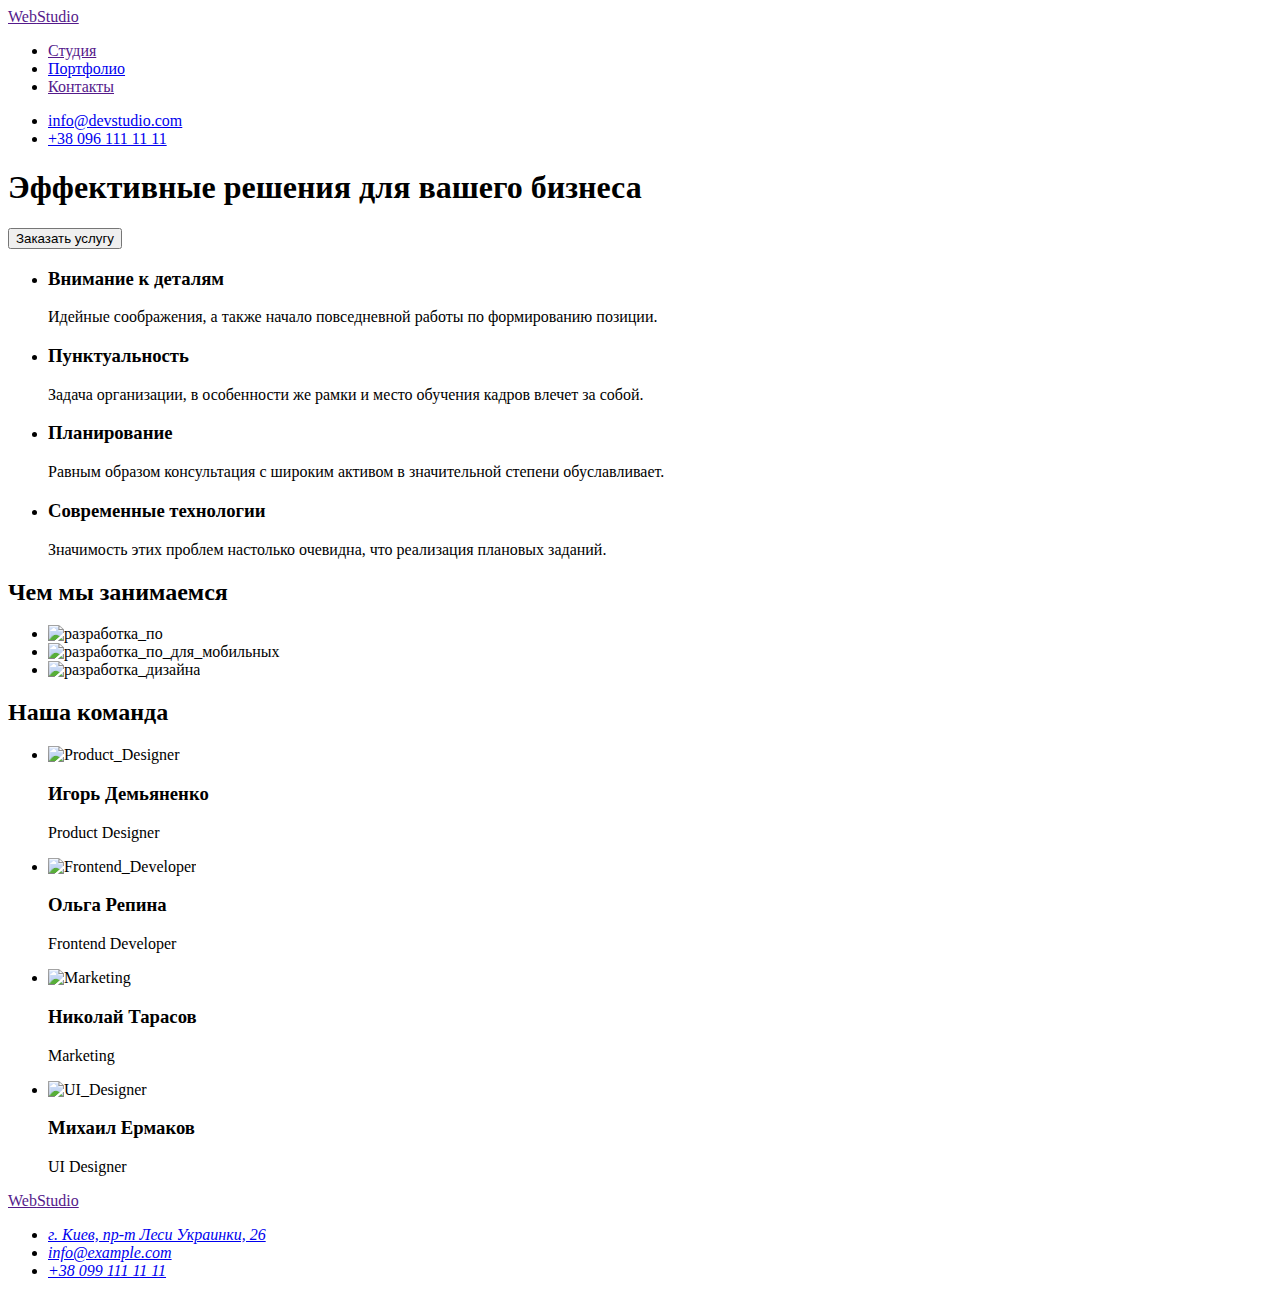
==== index.html @ 72bdb43b "Add files via upload" ====
<!DOCTYPE html>
<html lang="ru">
  <head>
    <meta charset="UTF-8" />
    <meta http-equiv="X-UA-Compatible" content="IE=edge" />
    <meta name="viewport" content="width=device-width, initial-scale=1.0" />
    <title>WebStudio</title>
    <link
      rel="stylesheet"
      href="https://cdnjs.cloudflare.com/ajax/libs/modern-normalize/1.1.0/modern-normalize.min.css"
      integrity="sha512-wpPYUAdjBVSE4KJnH1VR1HeZfpl1ub8YT/NKx4PuQ5NmX2tKuGu6U/JRp5y+Y8XG2tV+wKQpNHVUX03MfMFn9Q=="
      crossorigin="anonymous"
      referrerpolicy="no-referrer"
    />
    <link rel="preconnect" href="https://fonts.googleapis.com" />
    <link rel="preconnect" href="https://fonts.gstatic.com" crossorigin />
    <link
      href="https://fonts.googleapis.com/css2?family=Raleway:wght@700&family=Roboto:wght@400;500;700;900&display=swap"
      rel="stylesheet"
    />
    <link rel="stylesheet" href="./css/style.css" />
  </head>
  <body>
    <header class="start">
      <nav class="navigation">
        <a class="logo" href="">Web<span class="logo-element-one">Studio</span></a>
        <ul class="navigation-list">
          <li class="nav-element"><a href="" class="link-head-one">Студия</a></li>
          <li class="nav-element"><a href="portfolio.html" class="link-head-one">Портфолио</a></li>
          <li class="nav-element"><a href="" class="link-head-one">Контакты</a></li>
        </ul>
      </nav>
      <ul>
        <li class="nav-element"><a class="link-head" href="mailto:info@devstudio.com">info@devstudio.com</a></li>
        <li class="nav-element"><a class="link-head" href="tel:+380961111111">+38 096 111 11 11</a></li>
      </ul>
    </header>
    <main>
      <section class="section-head">
        <h1 class="hero-one">Эффективные решения для вашего бизнеса</h1>
        <button class="press-it" type="button">Заказать услугу</button>
      </section>
      <section>
        <ul>
          <li>
            <h3 class="hero-three">Внимание к деталям</h3>
            <p class="description">
              Идейные соображения, а также начало повседневной работы по формированию позиции.
            </p>
          </li>
          <li>
            <h3 class="hero-three">Пунктуальность</h3>
            <p class="description">
              Задача организации, в особенности же рамки и место обучения кадров влечет за собой.
            </p>
          </li>
          <li>
            <h3 class="hero-three">Планирование</h3>
            <p class="description">
              Равным образом консультация с широким активом в значительной степени обуславливает.
            </p>
          </li>
          <li>
            <h3 class="hero-three">Современные технологии</h3>
            <p class="description">
              Значимость этих проблем настолько очевидна, что реализация плановых заданий.
            </p>
          </li>
        </ul>
      </section>
      <section>
        <h2 class="hero-two">Чем мы занимаемся</h2>
        <ul>
          <li><img src="./images/box_1.jpg" alt="разработка_по" width="370" height="294" /></li>
          <li>
            <img
              src="./images/box_2.jpg"
              alt="разработка_по_для_мобильных"
              width="370"
              height="294"
            />
          </li>
          <li>
            <img src="./images/box_3.jpg" alt="разработка_дизайна" width="370" height="294" />
          </li>
        </ul>
      </section>
      <section>
        <h2 class="hero-two">Наша команда</h2>
        <ul>
          <li>
            <img src="./images/team/img_1.jpg" alt="Product_Designer" width="270" height="260" />
            <h3 class="hero-three">Игорь Демьяненко</h3>
            <p class="profession">Product Designer</p>
          </li>
          <li>
            <img src="./images/team/img_2.jpg" alt="Frontend_Developer" width="270" height="260" />
            <h3 class="hero-three">Ольга Репина</h3>
            <p class="profession">Frontend Developer</p>
          </li>
          <li>
            <img src="./images/team/img_3.jpg" alt="Marketing" width="270" height="260" />
            <h3 class="hero-three">Николай Тарасов</h3>
            <p class="profession">Marketing</p>
          </li>
          <li>
            <img src="./images/team/img_4.jpg" alt="UI_Designer" width="270" height="260" />
            <h3 class="hero-three">Михаил Ермаков</h3>
            <p class="profession">UI Designer</p>
          </li>
        </ul>
      </section>
    </main>
    <footer class="foot">
      <a class="logo" href="">Web<span class="logo-foot-element">Studio</span></a>
      <address>
        <ul class="adress-id">
          <li class="adress-element">
            <a class="link-foot-color" href="https://goo.gl/maps/4eF4YuGWMqRtuZ2J6"
              >г. Киев, пр-т Леси Украинки, 26</a
            >
          </li>
          <li class="adress-element">
            <a class="link-foot" href="mailto:info@example.com">info@example.com</a>
          </li>
          <li class="adress-element">
            <a class="link-foot" href="tel:+380991111111">+38 099 111 11 11</a>
          </li>
        </ul>
      </address>
    </footer>
  </body>
</html>
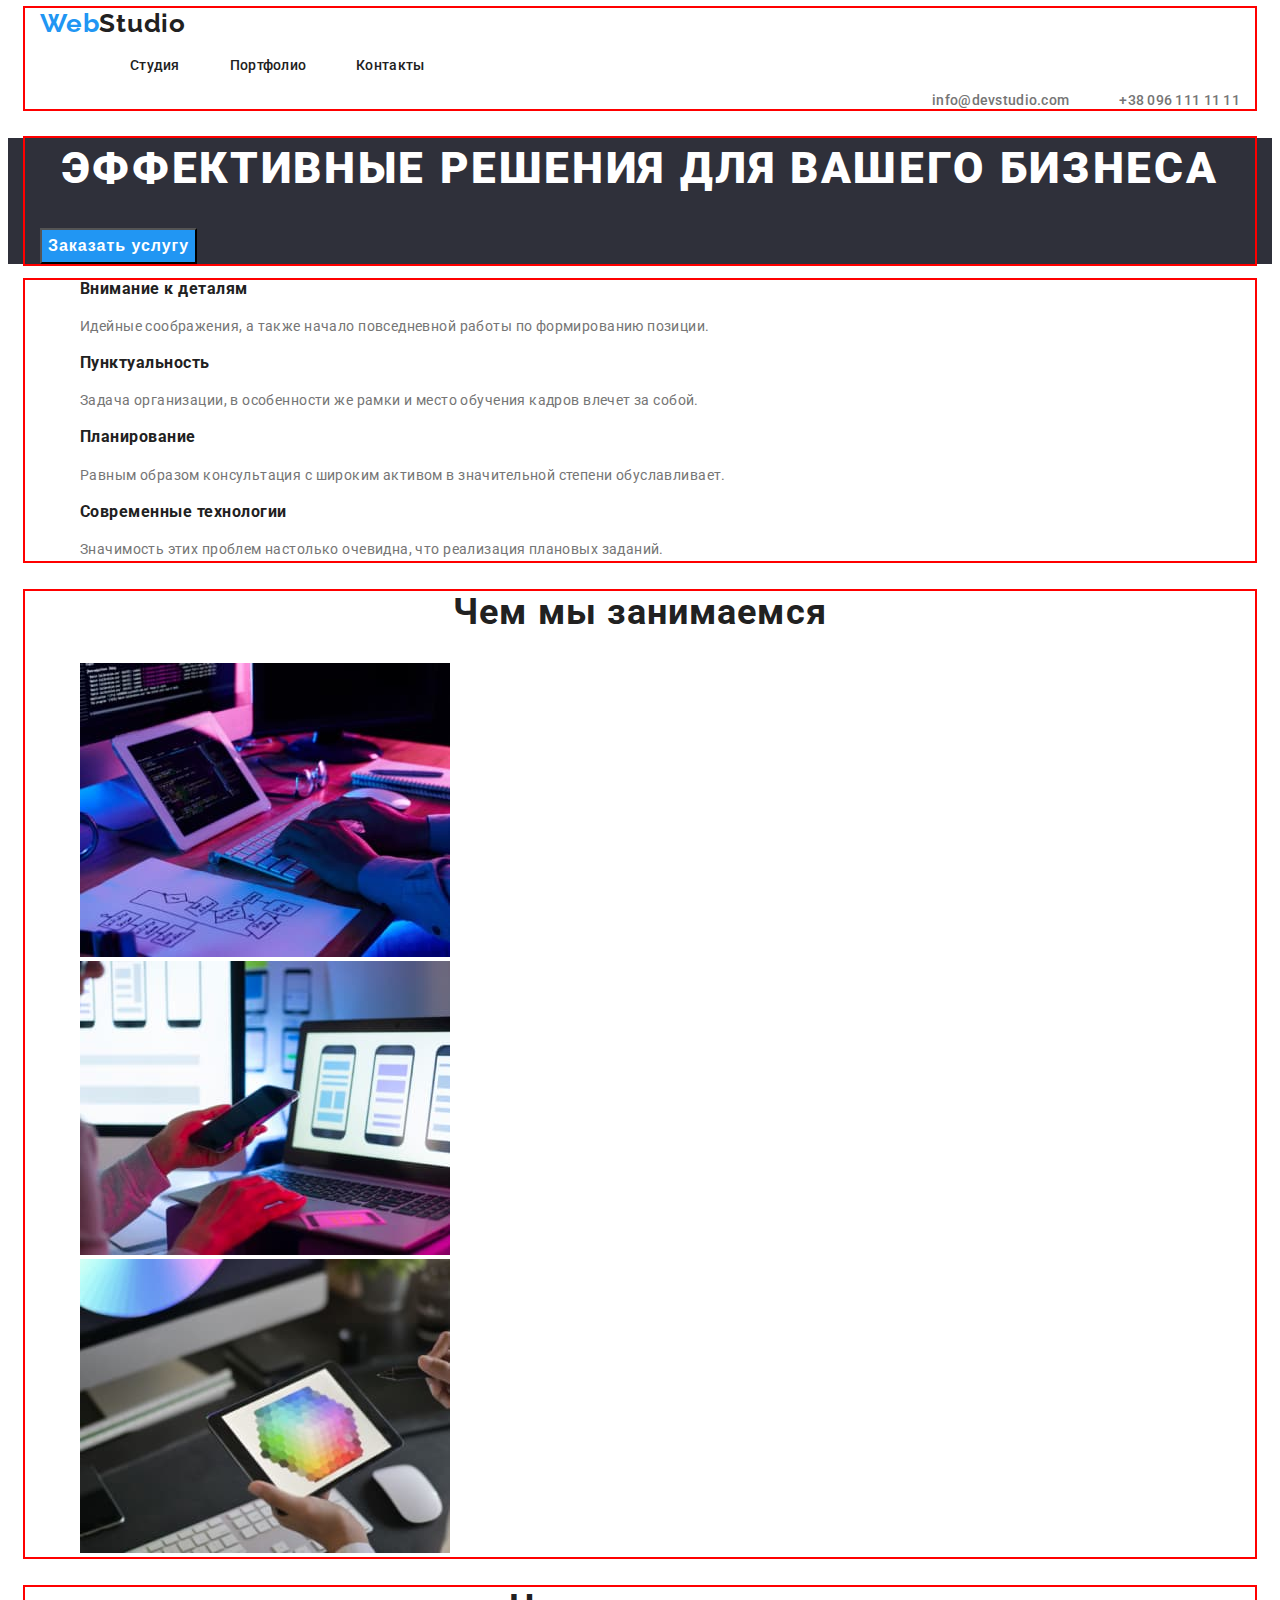
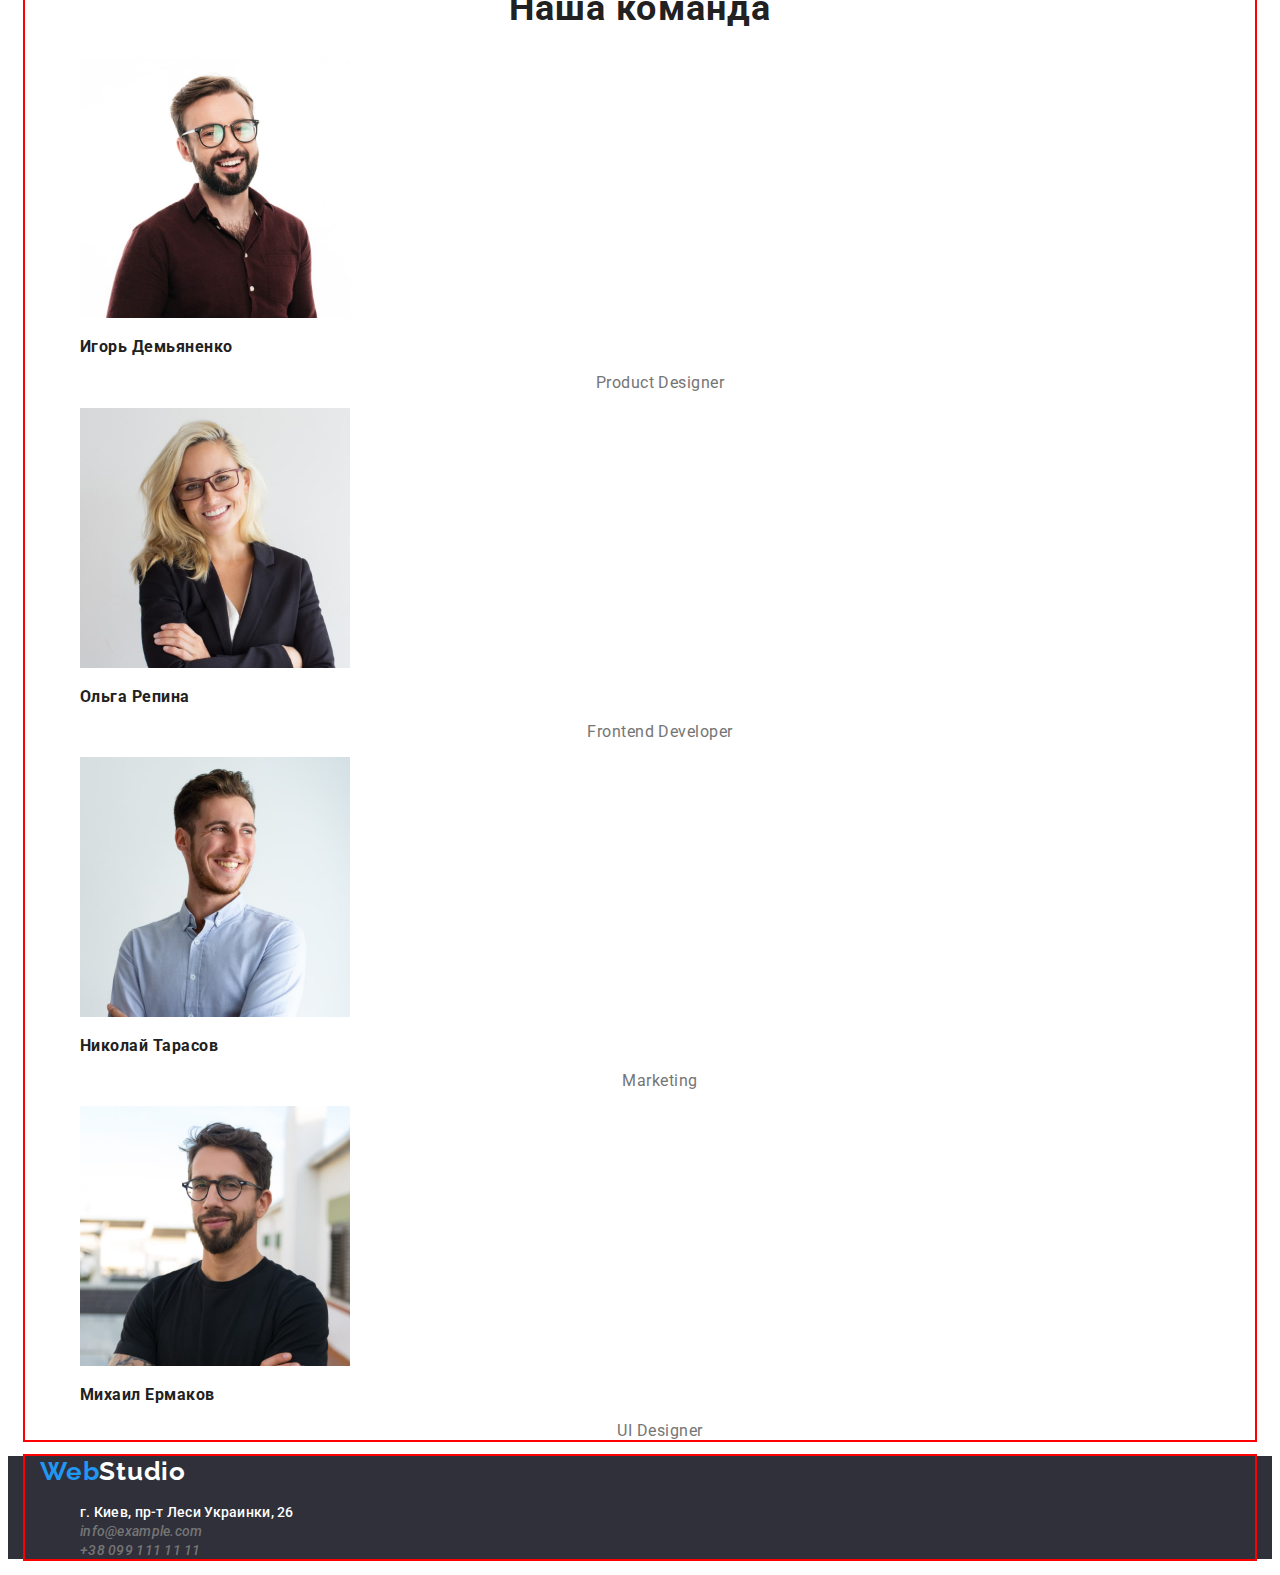
==== commit 3fb3d8d2: "homework-three" ====
--- a/index.html
+++ b/index.html
@@ -18,29 +18,35 @@
       href="https://fonts.googleapis.com/css2?family=Raleway:wght@700&family=Roboto:wght@400;500;700;900&display=swap"
       rel="stylesheet"
     />
+    <link rel="stylesheet" href="https://cdnjs.cloudflare.com/ajax/libs/modern-normalize/1.1.0/modern-normalize.min.css" integrity="sha512-wpPYUAdjBVSE4KJnH1VR1HeZfpl1ub8YT/NKx4PuQ5NmX2tKuGu6U/JRp5y+Y8XG2tV+wKQpNHVUX03MfMFn9Q==" crossorigin="anonymous" referrerpolicy="no-referrer" />
     <link rel="stylesheet" href="./css/style.css" />
   </head>
   <body>
     <header class="start">
-      <nav class="navigation">
-        <a class="logo" href="">Web<span class="logo-element-one">Studio</span></a>
-        <ul class="navigation-list">
+      <div class="container">
+        <nav class="navigation">        
+        <a class="logo" href="">Web<span class="logo-element">Studio</span></a>
+        <ul class="navigation-list-first">
           <li class="nav-element"><a href="" class="link-head-one">Студия</a></li>
           <li class="nav-element"><a href="portfolio.html" class="link-head-one">Портфолио</a></li>
           <li class="nav-element"><a href="" class="link-head-one">Контакты</a></li>
         </ul>
       </nav>
-      <ul>
+      <ul class="navigation-list-second">
         <li class="nav-element"><a class="link-head" href="mailto:info@devstudio.com">info@devstudio.com</a></li>
         <li class="nav-element"><a class="link-head" href="tel:+380961111111">+38 096 111 11 11</a></li>
-      </ul>
+      </ul>      
+      </div>      
     </header>
     <main>
       <section class="section-head">
+        <div class="container">
         <h1 class="hero-one">Эффективные решения для вашего бизнеса</h1>
         <button class="press-it" type="button">Заказать услугу</button>
+        </div>
       </section>
       <section>
+        <div class="container">
         <ul>
           <li>
             <h3 class="hero-three">Внимание к деталям</h3>
@@ -67,8 +73,10 @@
             </p>
           </li>
         </ul>
+        </div>
       </section>
       <section>
+        <div class="container">
         <h2 class="hero-two">Чем мы занимаемся</h2>
         <ul>
           <li><img src="./images/box_1.jpg" alt="разработка_по" width="370" height="294" /></li>
@@ -84,8 +92,10 @@
             <img src="./images/box_3.jpg" alt="разработка_дизайна" width="370" height="294" />
           </li>
         </ul>
+        </div>
       </section>
       <section>
+        <div class="container">
         <h2 class="hero-two">Наша команда</h2>
         <ul>
           <li>
@@ -109,9 +119,11 @@
             <p class="profession">UI Designer</p>
           </li>
         </ul>
+        </div>
       </section>
     </main>
     <footer class="foot">
+      <div class="container">
       <a class="logo" href="">Web<span class="logo-foot-element">Studio</span></a>
       <address>
         <ul class="adress-id">
@@ -126,6 +138,7 @@
           <li class="adress-element">
             <a class="link-foot" href="tel:+380991111111">+38 099 111 11 11</a>
           </li>
+          </div>
         </ul>
       </address>
     </footer>
--- a/css/style.css
+++ b/css/style.css
@@ -0,0 +1,204 @@
+/*переменние основніх цветов*/
+:root {
+  --blue-color: #2196f3;
+  --white-color: #ffffff;
+  --grey-color: #757575;
+  --black-color: #212121;
+}
+body {
+  font-family: roboto, sans-serif;
+  color: var(--black-color);
+}
+/*container____________________________________________container*/
+.container {  
+  width: 1200px;
+  padding-left: 15px;
+  padding-right: 15px;
+  margin: 0 auto;
+  outline: 2px solid red;
+}
+/*container_____________________________________________container*/
+/* header_______________________________________________header */
+
+.navigation-list{display: flex;}
+.horizontal{display: flex;}
+.navigation-list-first{  
+  display: flex;}
+.navigation-list-second{ 
+  justify-content: end; 
+  display: flex;}
+  .nav-element{
+    margin-left: 50px;
+    } 
+   
+/*logo стиль*/
+.logo {
+  font-family: Raleway;
+  font-weight: 700;
+  font-size: 26px;
+  line-height: 1.19;
+  letter-spacing: 0.03em;
+  color: var(--blue-color);
+}
+.logo-element {
+  color: var(--black-color);
+}
+/* logo end */
+.start {
+  background-color: var(--white-color);
+}
+.navigation-one {
+  font-weight: 500;
+  font-size: 14px;
+  line-height: calc(16 / 14);
+  letter-spacing: 0.02em;
+  color: var(--black-color);
+}
+.link-head-one:hover,
+.link-head-one:focus,
+.link-head:hover,
+.link-head:focus,
+.link-foot:hover,
+.link-foot:focus,
+.link-foot-color:hover,
+.link-foot-color:focus {
+  color: var(--blue-color);
+}
+.link-head,
+.link-head-one,
+.link-foot,
+.link-foot-color {
+  font-weight: 500;
+  font-size: 14px;
+  line-height: 1.14;
+  letter-spacing: 0.02em;
+  text-decoration: none;
+  color: var(--grey-color);
+}
+.link-head-one{color: var(--black-color);}
+ul {
+  list-style: none;
+}
+a {
+  text-decoration: none;
+}
+
+.section-head {
+  background-color: #2f303a;
+}
+/* header end ______________________________________________________header end*/
+/* Body_____________________________________________________________________________Body */
+/* кнопки */
+.portfolio-button {
+  font-weight: 500;
+  font-size: 16px;
+  line-height: calc(26 / 16);
+  text-align: center;
+  letter-spacing: 0.03em;
+  color: var(--black-color);
+  background-color: #f5f4fa;
+}
+.portfolio-button:hover,
+.portfolio-button:focus {
+  color: var(--white-color);
+  background-color: var(--blue-color);
+}
+.press-it {
+  font-weight: 700;
+  font-size: 16px;
+  line-height: 1.87;
+  display: flex;
+  align-items: center;
+  text-align: center;
+  letter-spacing: 0.06em;
+  background-color: var(--blue-color);
+  color: var(--white-color);
+}
+
+.press-it:hover,
+.press-it:focus {
+  color: var(--grey-color);
+  background-color: #f5f4fa;
+}
+.portfolio-button,
+.press-it {
+  cursor: pointer;
+}
+/* кнопки стоп*/
+.hero-one {
+  font-weight: 900;
+  font-size: 44px;
+  line-height: calc(60 / 44);
+  text-align: center;
+  letter-spacing: 0.06em;
+  text-transform: uppercase;
+  color: var(--white-color);
+}
+.nav-word {
+  font-weight: 500;
+  font-size: 16px;
+  line-height: calc(30 / 16);
+  letter-spacing: 0.03em;
+  color: var(--black-color);
+}
+.profession {
+  font-size: 16px;
+  line-height: calc(19 / 16);
+  text-align: center;
+  letter-spacing: 0.03em;
+  color: var(--grey-color);
+}
+.description {
+  font-size: 14px;
+  line-height: calc(24 / 14);
+  letter-spacing: 0.03em;
+  color: var(--grey-color);
+}
+.description-port {
+  font-size: 16px;
+  line-height: calc(30 / 16);
+  letter-spacing: 0.03em;
+  color: var(--grey-color);
+}
+.work-name {
+  font-weight: 700;
+  font-size: 18px;
+  line-height: 2;
+  letter-spacing: 0.06em;
+}
+.hero-two {
+  font-weight: 700;
+  font-size: 36px;
+  line-height: calc(42 / 36);
+  text-align: center;
+  letter-spacing: 0.03em;
+  color: var(--black-color);
+}
+.hero-three {
+  font-weight: 700;
+  font-size: 16px;
+  line-height: calc(16 / 14);
+  letter-spacing: 0.03em;  
+}
+
+/* body end ____________________________________________________________________body-end */
+/*Footer */
+.foot {
+  background: #2f303a;
+}
+.link-foot-color {
+  font-style: normal;
+  color: var(--white-color);
+}
+.foot-color {
+  font-style: normal;
+  font-family: roboto;
+  font-weight: normal;
+  font-size: 14px;
+  line-height: calc(24 / 14);
+  letter-spacing: 0.03em;
+  color: rgba(255, 255, 255, 0.6);
+}
+.logo-foot-element {
+  color: var(--white-color);
+}
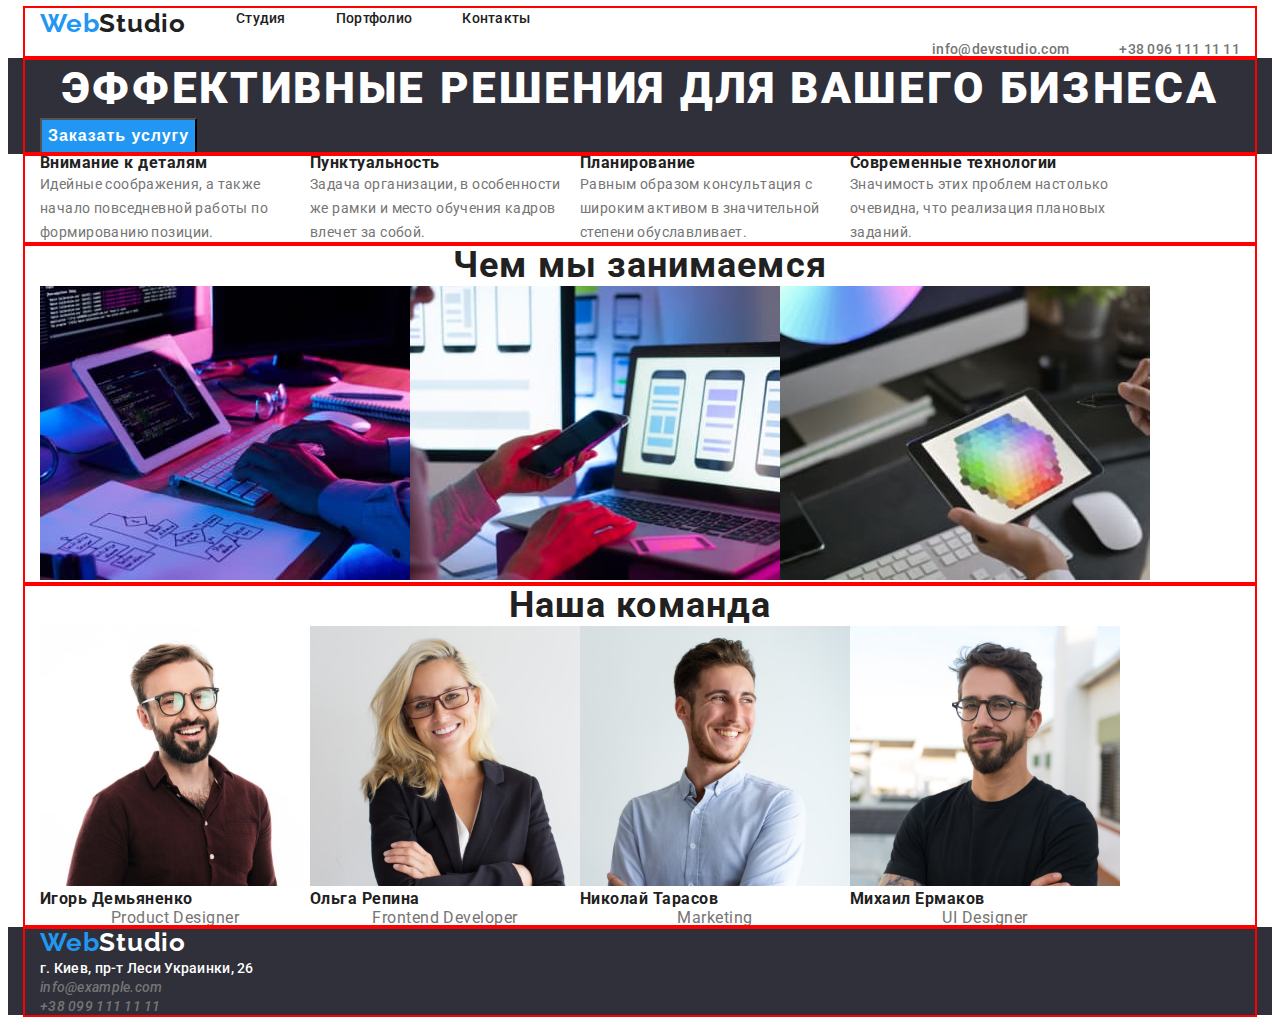
==== commit 4df22dce: "homework-two" ====
--- a/index.html
+++ b/index.html
@@ -40,14 +40,14 @@
     </header>
     <main>
       <section class="section-head">
-        <div class="container">
+        <div class="container section-head">
         <h1 class="hero-one">Эффективные решения для вашего бизнеса</h1>
         <button class="press-it" type="button">Заказать услугу</button>
         </div>
       </section>
-      <section>
+      <section class="section-middle-one">
         <div class="container">
-        <ul>
+        <ul class="content-position">
           <li>
             <h3 class="hero-three">Внимание к деталям</h3>
             <p class="description">
@@ -75,10 +75,10 @@
         </ul>
         </div>
       </section>
-      <section>
+      <section class="section-middle-two">
         <div class="container">
         <h2 class="hero-two">Чем мы занимаемся</h2>
-        <ul>
+        <ul class="img-position">
           <li><img src="./images/box_1.jpg" alt="разработка_по" width="370" height="294" /></li>
           <li>
             <img
@@ -94,10 +94,10 @@
         </ul>
         </div>
       </section>
-      <section>
+      <section class="section-bottom">
         <div class="container">
         <h2 class="hero-two">Наша команда</h2>
-        <ul>
+        <ul class="img-position">
           <li>
             <img src="./images/team/img_1.jpg" alt="Product_Designer" width="270" height="260" />
             <h3 class="hero-three">Игорь Демьяненко</h3>
--- a/css/style.css
+++ b/css/style.css
@@ -1,4 +1,9 @@
 /*переменние основніх цветов*/
+p,h1,h2,h3,h4,h5,ul{
+  padding: 0px;
+  margin: 0px;
+}
+
 :root {
   --blue-color: #2196f3;
   --white-color: #ffffff;
@@ -10,7 +15,7 @@
   color: var(--black-color);
 }
 /*container____________________________________________container*/
-.container {  
+.container {   
   width: 1200px;
   padding-left: 15px;
   padding-right: 15px;
@@ -19,18 +24,19 @@
 }
 /*container_____________________________________________container*/
 /* header_______________________________________________header */
-
+.navigation {display: flex;}
+.img-position{display: flex;}
 .navigation-list{display: flex;}
-.horizontal{display: flex;}
+.content-position{display: flex;}
 .navigation-list-first{  
   display: flex;}
 .navigation-list-second{ 
   justify-content: end; 
   display: flex;}
-  .nav-element{
+  .nav-element{    
     margin-left: 50px;
     } 
-   
+   .section-head{margin-top: 0px;}
 /*logo стиль*/
 .logo {
   font-family: Raleway;
@@ -82,6 +88,9 @@
 a {
   text-decoration: none;
 }
+.description{
+width: 270px;
+}
 
 .section-head {
   background-color: #2f303a;
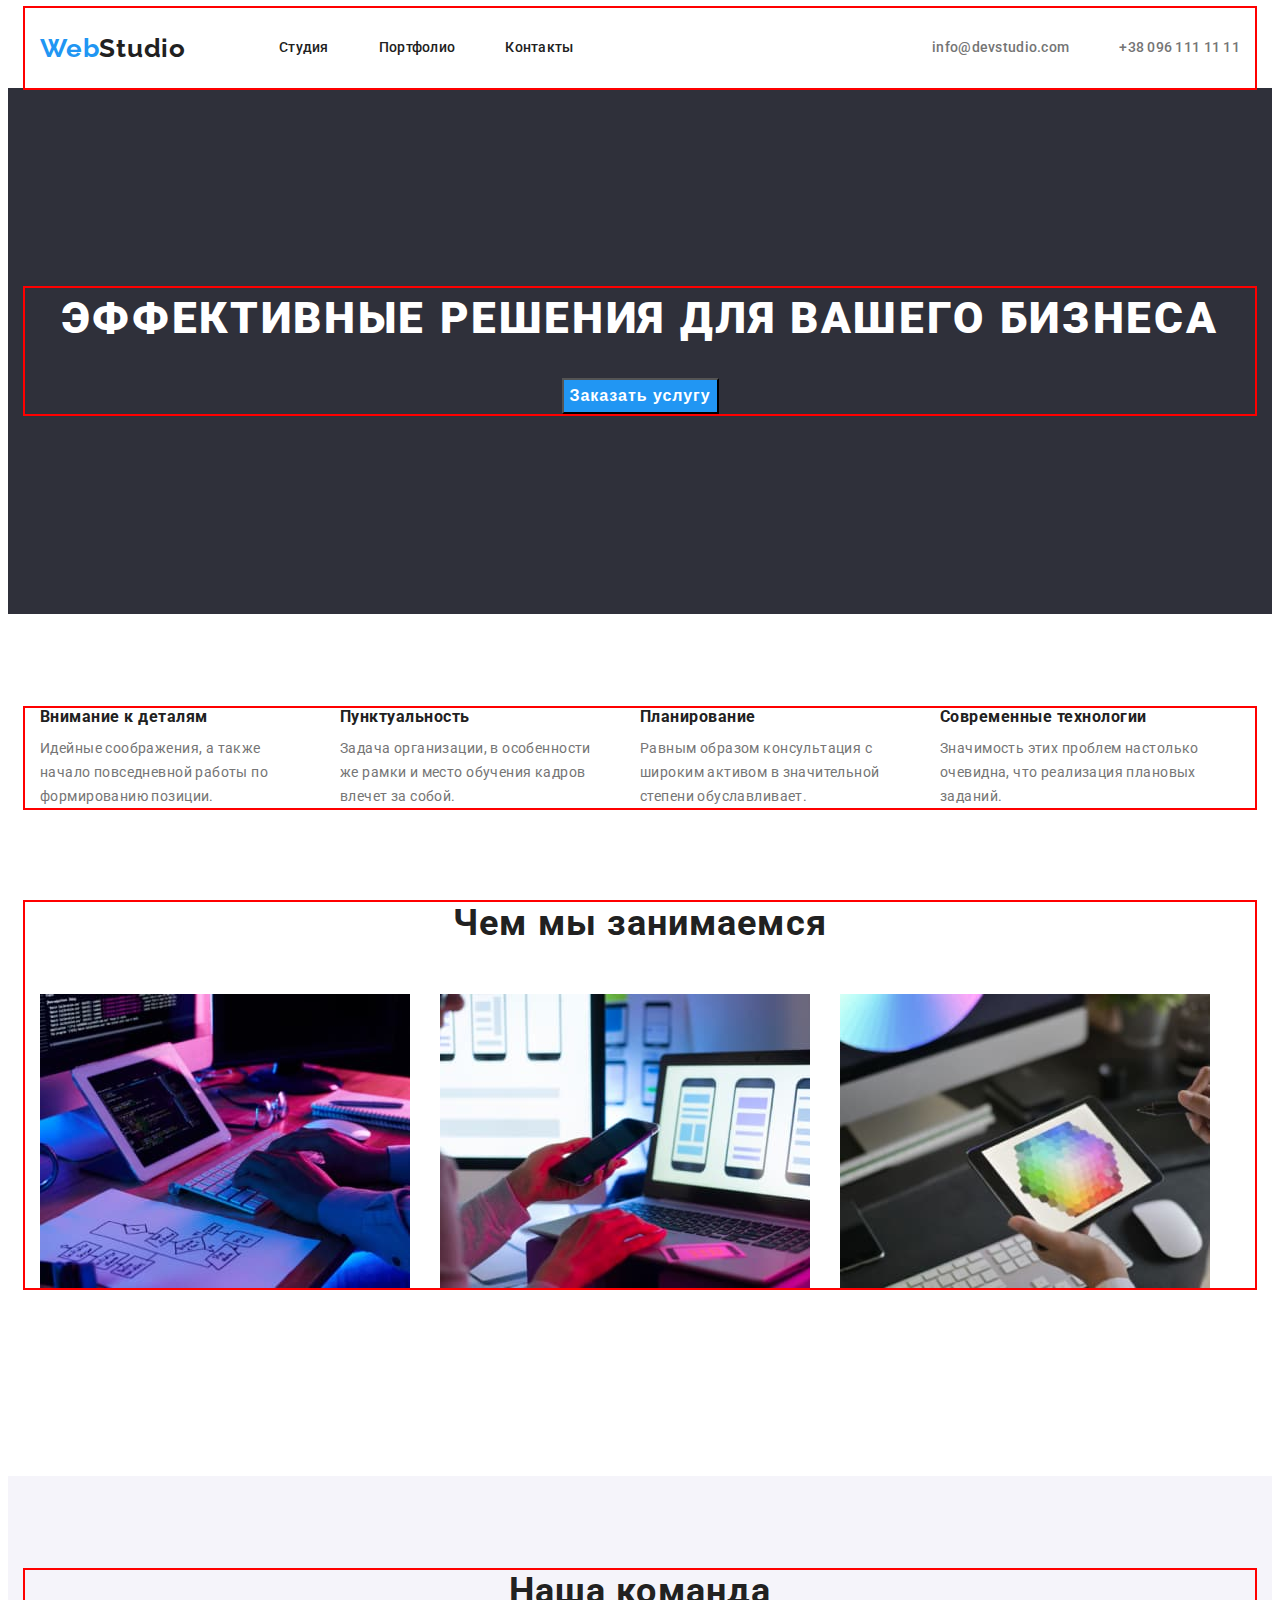
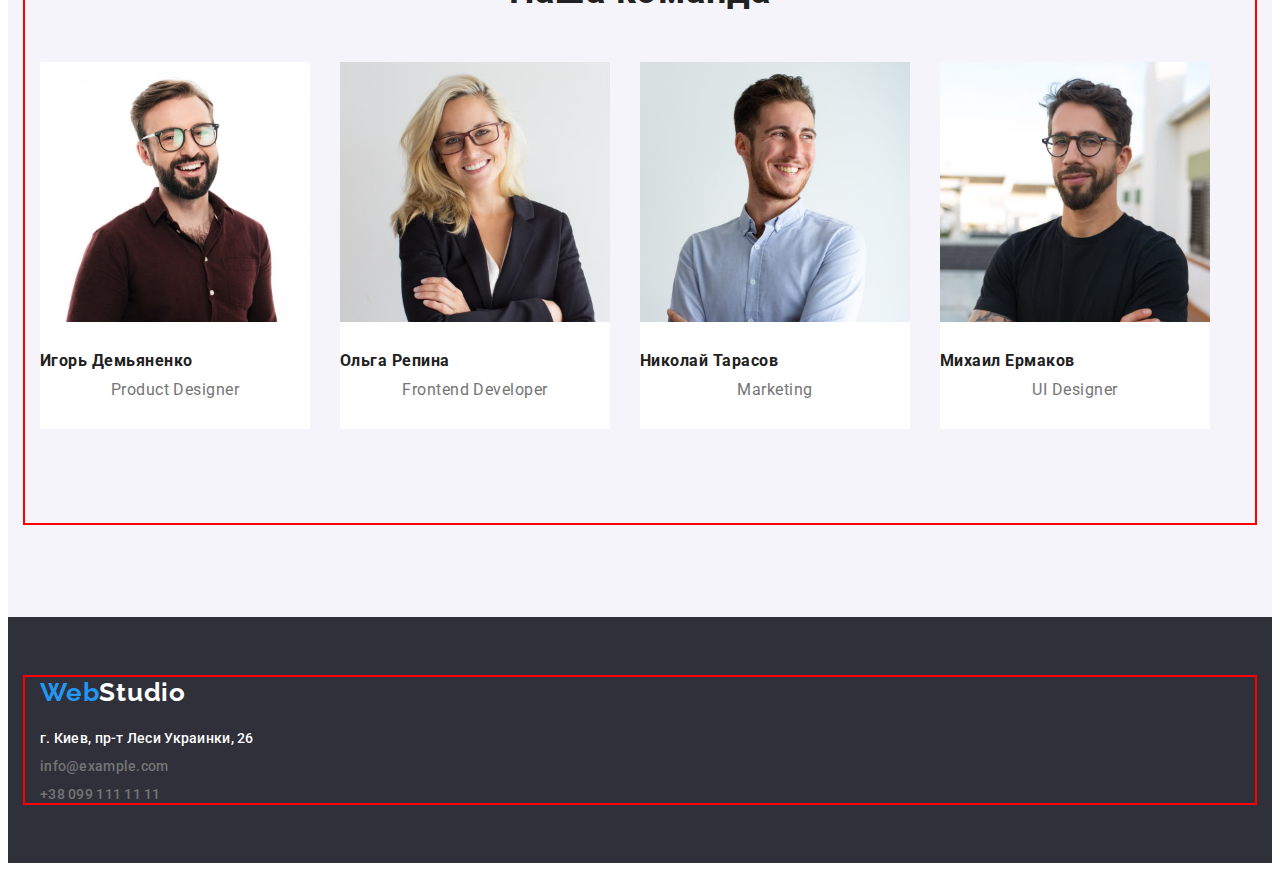
==== commit a1803df2: "home-work-three" ====
--- a/index.html
+++ b/index.html
@@ -23,9 +23,9 @@
   </head>
   <body>
     <header class="start">
-      <div class="container">
+      <div class="container header-container">
         <nav class="navigation">        
-        <a class="logo" href="">Web<span class="logo-element">Studio</span></a>
+        <a class="logo-head" href="">Web<span class="logo-element">Studio</span></a>
         <ul class="navigation-list-first">
           <li class="nav-element"><a href="" class="link-head-one">Студия</a></li>
           <li class="nav-element"><a href="portfolio.html" class="link-head-one">Портфолио</a></li>
@@ -40,33 +40,34 @@
     </header>
     <main>
       <section class="section-head">
-        <div class="container section-head">
+        <div class="container">
         <h1 class="hero-one">Эффективные решения для вашего бизнеса</h1>
         <button class="press-it" type="button">Заказать услугу</button>
         </div>
       </section>
-      <section class="section-middle-one">
+      <section class="section">
         <div class="container">
+          <h2 hidden>description-</h2>
         <ul class="content-position">
-          <li>
+          <li class="content">
             <h3 class="hero-three">Внимание к деталям</h3>
             <p class="description">
               Идейные соображения, а также начало повседневной работы по формированию позиции.
             </p>
           </li>
-          <li>
+          <li class="content">
             <h3 class="hero-three">Пунктуальность</h3>
             <p class="description">
               Задача организации, в особенности же рамки и место обучения кадров влечет за собой.
             </p>
           </li>
-          <li>
+          <li class="content">
             <h3 class="hero-three">Планирование</h3>
             <p class="description">
               Равным образом консультация с широким активом в значительной степени обуславливает.
             </p>
           </li>
-          <li>
+          <li class="content">
             <h3 class="hero-three">Современные технологии</h3>
             <p class="description">
               Значимость этих проблем настолько очевидна, что реализация плановых заданий.
@@ -75,12 +76,12 @@
         </ul>
         </div>
       </section>
-      <section class="section-middle-two">
+      <section class="section work-section">
         <div class="container">
         <h2 class="hero-two">Чем мы занимаемся</h2>
         <ul class="img-position">
-          <li><img src="./images/box_1.jpg" alt="разработка_по" width="370" height="294" /></li>
-          <li>
+          <li class="content"><img src="./images/box_1.jpg" alt="разработка_по" width="370" height="294" /></li>
+          <li class="content">
             <img
               src="./images/box_2.jpg"
               alt="разработка_по_для_мобильных"
@@ -88,35 +89,43 @@
               height="294"
             />
           </li>
-          <li>
+          <li class="content">
             <img src="./images/box_3.jpg" alt="разработка_дизайна" width="370" height="294" />
           </li>
         </ul>
         </div>
       </section>
-      <section class="section-bottom">
+      <section class="section team-section">
         <div class="container">
         <h2 class="hero-two">Наша команда</h2>
         <ul class="img-position">
-          <li>
+          <li class="content">
             <img src="./images/team/img_1.jpg" alt="Product_Designer" width="270" height="260" />
+            <div class="card">
             <h3 class="hero-three">Игорь Демьяненко</h3>
             <p class="profession">Product Designer</p>
+            </div>
           </li>
-          <li>
+          <li class="content">            
             <img src="./images/team/img_2.jpg" alt="Frontend_Developer" width="270" height="260" />
+            <div class="card">
             <h3 class="hero-three">Ольга Репина</h3>
             <p class="profession">Frontend Developer</p>
+            </div>
           </li>
-          <li>
-            <img src="./images/team/img_3.jpg" alt="Marketing" width="270" height="260" />
+          <li class="content">
+            <img src="./images/team/img_3.jpg" alt="Marketing" width="270" height="260" />            
+            <div class="card">
             <h3 class="hero-three">Николай Тарасов</h3>
             <p class="profession">Marketing</p>
-          </li>
-          <li>
+            </div>
+            </li>
+          <li class="content">
             <img src="./images/team/img_4.jpg" alt="UI_Designer" width="270" height="260" />
+            <div class="card">
             <h3 class="hero-three">Михаил Ермаков</h3>
             <p class="profession">UI Designer</p>
+            </div>
           </li>
         </ul>
         </div>
@@ -124,7 +133,7 @@
     </main>
     <footer class="foot">
       <div class="container">
-      <a class="logo" href="">Web<span class="logo-foot-element">Studio</span></a>
+      <a class="logo-foot" href="">Web<span class="logo-foot-element">Studio</span></a>
       <address>
         <ul class="adress-id">
           <li class="adress-element">
--- a/css/style.css
+++ b/css/style.css
@@ -1,5 +1,11 @@
 /*переменние основніх цветов*/
-p,h1,h2,h3,h4,h5,ul{
+p,
+h1,
+h2,
+h3,
+h4,
+h5,
+ul {
   padding: 0px;
   margin: 0px;
 }
@@ -15,30 +21,49 @@
   color: var(--black-color);
 }
 /*container____________________________________________container*/
-.container {   
+.container {
   width: 1200px;
   padding-left: 15px;
   padding-right: 15px;
   margin: 0 auto;
   outline: 2px solid red;
 }
+.header-container{
+  align-items: center;
+  display:flex;
+}
 /*container_____________________________________________container*/
 /* header_______________________________________________header */
-.navigation {display: flex;}
-.img-position{display: flex;}
-.navigation-list{display: flex;}
-.content-position{display: flex;}
-.navigation-list-first{  
-  display: flex;}
-.navigation-list-second{ 
-  justify-content: end; 
-  display: flex;}
-  .nav-element{    
-    margin-left: 50px;
-    } 
-   .section-head{margin-top: 0px;}
+.navigation {
+  align-items: center;
+  display: flex;
+}
+.img-position:not(:first-child) { 
+    display: flex;
+    margin-bottom: 94px;
+}
+.navigation-list {
+  display: flex;
+}
+.content-position {
+  display: flex;
+}
+.navigation-list-first {
+  margin-left: 93px;
+  display: flex;
+}
+.navigation-list-second { 
+  margin-left: auto;
+  align-items: center;  
+  display: flex;
+}
+.nav-element:not(:first-child) {   
+  margin-left: 50px;
+}
+ 
 /*logo стиль*/
-.logo {
+.logo-head,
+.logo-foot {
   font-family: Raleway;
   font-weight: 700;
   font-size: 26px;
@@ -71,9 +96,9 @@
   color: var(--blue-color);
 }
 .link-head,
-.link-head-one,
-.link-foot,
-.link-foot-color {
+.link-head-one {
+  display: block;
+  padding: 32px 0;
   font-weight: 500;
   font-size: 14px;
   line-height: 1.14;
@@ -81,18 +106,26 @@
   text-decoration: none;
   color: var(--grey-color);
 }
-.link-head-one{color: var(--black-color);}
+.link-head-one {
+  color: var(--black-color);
+}
+img{
+  display: block;
+  max-width: 100%;
+  height: auto;
+}
 ul {
   list-style: none;
 }
 a {
+  font-style: normal;
   text-decoration: none;
 }
-.description{
-width: 270px;
-}
-
+.description {
+  width: 270px;
+}  
 .section-head {
+  padding: 200px 0;
   background-color: #2f303a;
 }
 /* header end ______________________________________________________header end*/
@@ -112,7 +145,10 @@
   color: var(--white-color);
   background-color: var(--blue-color);
 }
-.press-it {
+.press-it { 
+  margin-top: 30px; 
+  margin-left: auto;
+  margin-right: auto;
   font-weight: 700;
   font-size: 16px;
   line-height: 1.87;
@@ -127,14 +163,35 @@
 .press-it:hover,
 .press-it:focus {
   color: var(--grey-color);
-  background-color: #f5f4fa;
+  background-color:#f5f4fa;
 }
 .portfolio-button,
 .press-it {
-  cursor: pointer;
-}
+cursor: pointer;
+}
+.button-list{ 
+  justify-content: center;
+  margin-top: 94px;
+  margin-bottom: 50px;
+  display: flex;
+}
+.button-element:not(:first-child){
+  margin-left: 8px;
+}
+.img-list-element{   
+  margin-left: 30px; 
+}
+.img-list-element:nth-child(3n+1){
+  margin-left: 0px;
+}
+.card-box{
+  margin-left: 24px;
+  padding: 20px 0;
+  width: 322px;
+}
+
 /* кнопки стоп*/
-.hero-one {
+.hero-one {  
   font-weight: 900;
   font-size: 44px;
   line-height: calc(60 / 44);
@@ -142,6 +199,22 @@
   letter-spacing: 0.06em;
   text-transform: uppercase;
   color: var(--white-color);
+  margin-left: auto;
+  margin-right: auto;
+}
+.section{
+  padding: 94px 0;
+}
+.work-section{
+  padding-top: 0;
+}
+.team-section{
+  display: flex;
+  background: #F5F4FA;
+}
+
+.content:not(:first-child){  
+  margin-left: 30px;
 }
 .nav-word {
   font-weight: 500;
@@ -175,7 +248,8 @@
   line-height: 2;
   letter-spacing: 0.06em;
 }
-.hero-two {
+.hero-two {  
+  margin-bottom: 50px;
   font-weight: 700;
   font-size: 36px;
   line-height: calc(42 / 36);
@@ -183,20 +257,48 @@
   letter-spacing: 0.03em;
   color: var(--black-color);
 }
-.hero-three {
+.hero-three {    
+  margin-bottom: 10px;
   font-weight: 700;
   font-size: 16px;
   line-height: calc(16 / 14);
-  letter-spacing: 0.03em;  
+  letter-spacing: 0.03em;
+}
+.card{ 
+  background-color: var(--white-color);    
+  justify-content: center;
+   padding: 30px 0;
+}
+.card-set {
+  display: flex;
+  flex-wrap: wrap;
+  margin-bottom: 94px;
 }
 
 /* body end ____________________________________________________________________body-end */
 /*Footer */
 .foot {
+  padding: 60px 0; 
+  font-style: normal;
   background: #2f303a;
 }
-.link-foot-color {
-  font-style: normal;
+.adress-id{
+  margin-top: 20px;
+}
+.link-foot,
+.link-foot-color{
+  font-weight: 500;
+  font-size: 14px;
+  line-height: 1.14;
+  letter-spacing: 0.02em;
+  text-decoration: none;
+  color: var(--grey-color);
+}
+.adress-element:not(:first-child){
+  margin-top: 9px;
+}
+
+.link-foot-color {  
   color: var(--white-color);
 }
 .foot-color {
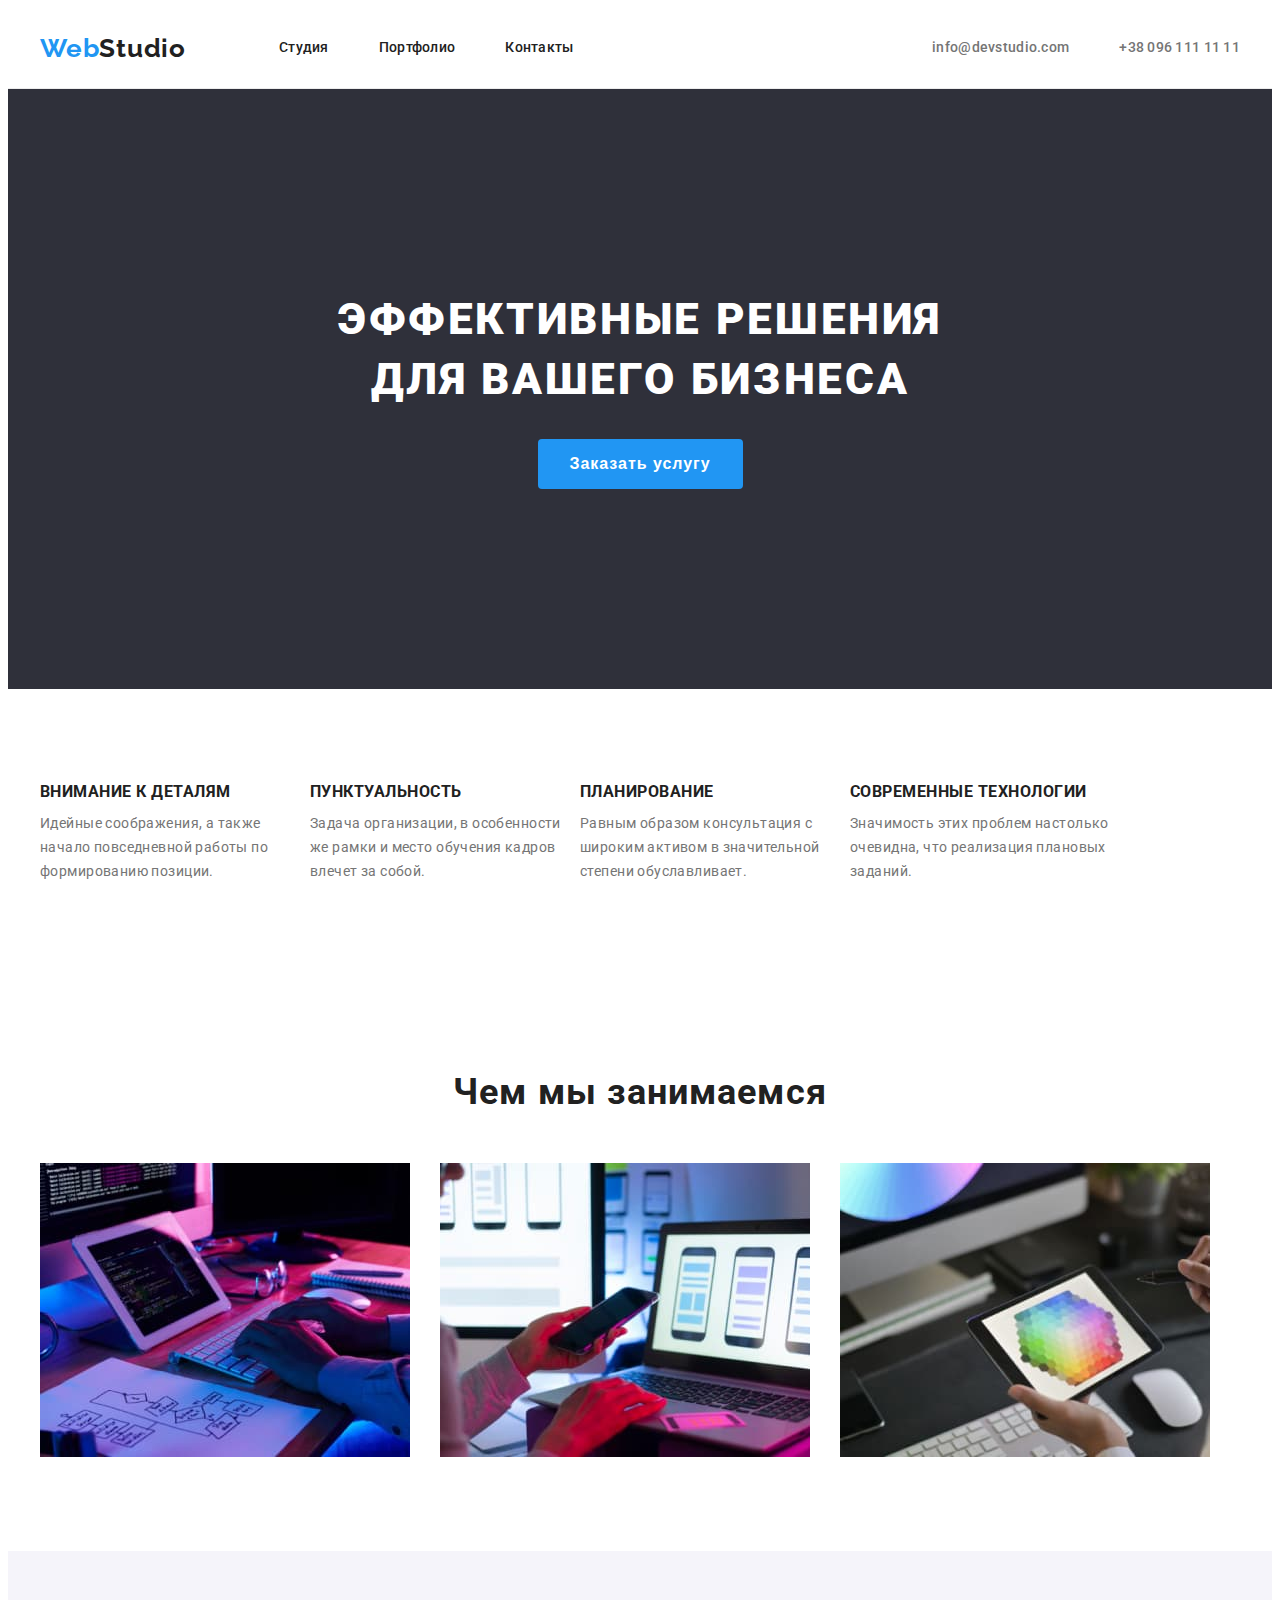
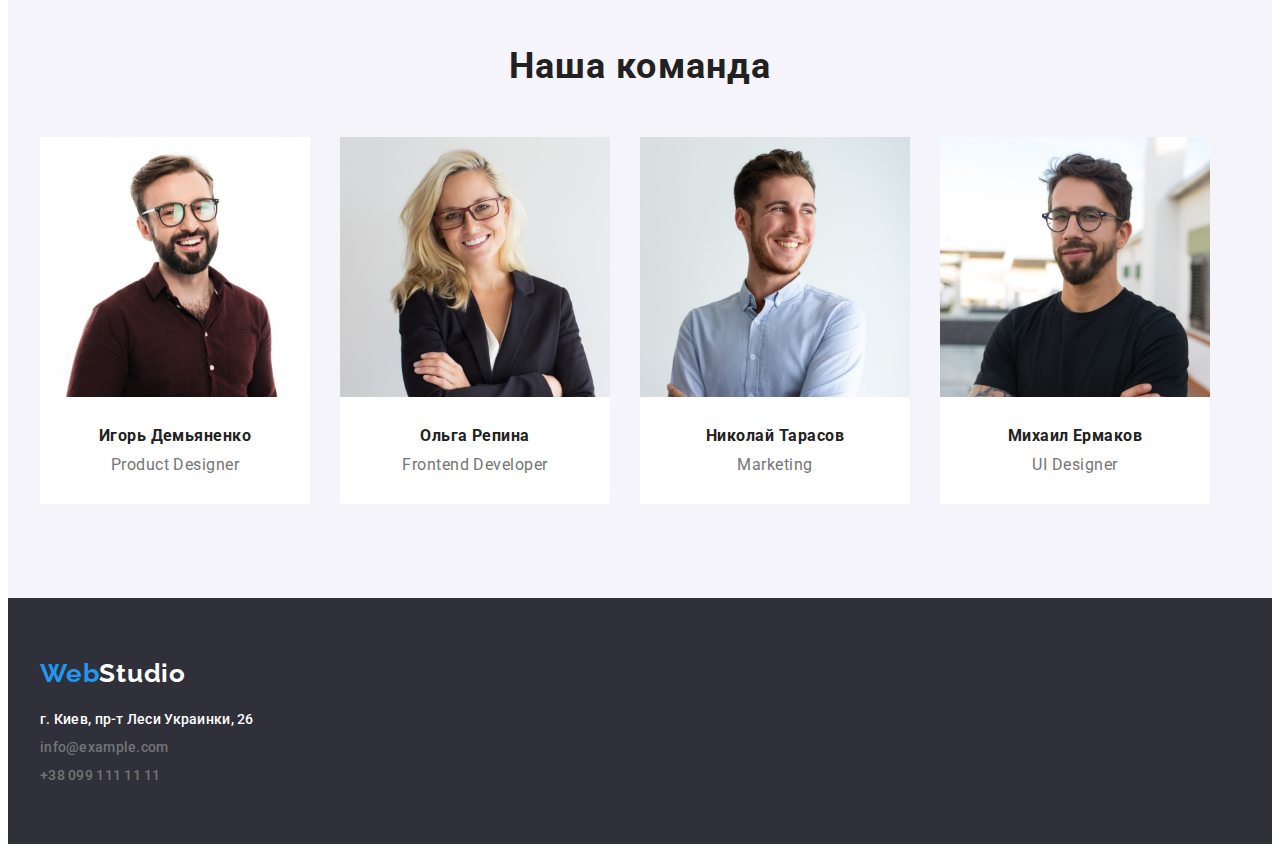
==== commit 6253f5df: "Finish-of-third-home-work" ====
--- a/index.html
+++ b/index.html
@@ -22,7 +22,7 @@
     <link rel="stylesheet" href="./css/style.css" />
   </head>
   <body>
-    <header class="start">
+    <header class="header">
       <div class="container header-container">
         <nav class="navigation">        
         <a class="logo-head" href="">Web<span class="logo-element">Studio</span></a>
@@ -41,35 +41,35 @@
     <main>
       <section class="section-head">
         <div class="container">
-        <h1 class="hero-one">Эффективные решения для вашего бизнеса</h1>
+        <h1 class="title">Эффективные решения для вашего бизнеса</h1>
         <button class="press-it" type="button">Заказать услугу</button>
         </div>
       </section>
       <section class="section">
         <div class="container">
-          <h2 hidden>description-</h2>
-        <ul class="content-position">
-          <li class="content">
-            <h3 class="hero-three">Внимание к деталям</h3>
-            <p class="description">
+          <h2 class="visually-hidden">description-</h2>
+        <ul class="features">
+          <li class="features-item">
+            <h3 class="features-title">Внимание к деталям</h3>
+            <p class="features-text">
               Идейные соображения, а также начало повседневной работы по формированию позиции.
             </p>
           </li>
-          <li class="content">
-            <h3 class="hero-three">Пунктуальность</h3>
-            <p class="description">
+          <li class="features-item">
+            <h3 class="features-title">Пунктуальность</h3>
+            <p class="features-text">
               Задача организации, в особенности же рамки и место обучения кадров влечет за собой.
             </p>
           </li>
-          <li class="content">
-            <h3 class="hero-three">Планирование</h3>
-            <p class="description">
+          <li class="features-item">
+            <h3 class="features-title">Планирование</h3>
+            <p class="features-text">
               Равным образом консультация с широким активом в значительной степени обуславливает.
             </p>
           </li>
-          <li class="content">
-            <h3 class="hero-three">Современные технологии</h3>
-            <p class="description">
+          <li class="features-item">
+            <h3 class="features-title">Современные технологии</h3>
+            <p class="features-text">
               Значимость этих проблем настолько очевидна, что реализация плановых заданий.
             </p>
           </li>
@@ -78,18 +78,17 @@
       </section>
       <section class="section work-section">
         <div class="container">
-        <h2 class="hero-two">Чем мы занимаемся</h2>
-        <ul class="img-position">
-          <li class="content"><img src="./images/box_1.jpg" alt="разработка_по" width="370" height="294" /></li>
-          <li class="content">
+        <h2 class="work-title">Чем мы занимаемся</h2>
+        <ul class="work">
+          <li class="work-item"><img src="./images/box_1.jpg" alt="разработка_по" width="370" height="294" /></li>
+          <li class="work-item">
             <img
               src="./images/box_2.jpg"
               alt="разработка_по_для_мобильных"
               width="370"
-              height="294"
-            />
+              height="294"team-item      />
           </li>
-          <li class="content">
+          <li class="work-item">
             <img src="./images/box_3.jpg" alt="разработка_дизайна" width="370" height="294" />
           </li>
         </ul>
@@ -97,34 +96,33 @@
       </section>
       <section class="section team-section">
         <div class="container">
-        <h2 class="hero-two">Наша команда</h2>
-        <ul class="img-position">
-          <li class="content">
+        <h2 class="comand-title">Наша команда</h2>
+        <ul class="team">
+          <li class="team-item">
             <img src="./images/team/img_1.jpg" alt="Product_Designer" width="270" height="260" />
             <div class="card">
-            <h3 class="hero-three">Игорь Демьяненко</h3>
-            <p class="profession">Product Designer</p>
+            <h3 class="team-title">Игорь Демьяненко</h3>
+            <p class="team-text">Product Designer</p>
             </div>
           </li>
-          <li class="content">            
+          <li class="team-item">            
             <img src="./images/team/img_2.jpg" alt="Frontend_Developer" width="270" height="260" />
             <div class="card">
-            <h3 class="hero-three">Ольга Репина</h3>
-            <p class="profession">Frontend Developer</p>
+            <h3 class="team-title">Ольга Репина</h3><p class="team-text">Frontend Developer</p>
             </div>
           </li>
-          <li class="content">
+          <li class="team-item">
             <img src="./images/team/img_3.jpg" alt="Marketing" width="270" height="260" />            
             <div class="card">
-            <h3 class="hero-three">Николай Тарасов</h3>
-            <p class="profession">Marketing</p>
+            <h3 class="team-title">Николай Тарасов</h3>
+            <p class="team-text">Marketing</p>
             </div>
             </li>
-          <li class="content">
+          <li class="team-item">
             <img src="./images/team/img_4.jpg" alt="UI_Designer" width="270" height="260" />
             <div class="card">
-            <h3 class="hero-three">Михаил Ермаков</h3>
-            <p class="profession">UI Designer</p>
+            <h3 class="team-title">Михаил Ермаков</h3>
+            <p class="team-text">UI Designer</p>
             </div>
           </li>
         </ul>
@@ -134,7 +132,7 @@
     <footer class="foot">
       <div class="container">
       <a class="logo-foot" href="">Web<span class="logo-foot-element">Studio</span></a>
-      <address>
+      <address class="address">
         <ul class="adress-id">
           <li class="adress-element">
             <a class="link-foot-color" href="https://goo.gl/maps/4eF4YuGWMqRtuZ2J6"
--- a/css/style.css
+++ b/css/style.css
@@ -20,32 +20,35 @@
   font-family: roboto, sans-serif;
   color: var(--black-color);
 }
-/*container____________________________________________container*/
+/*container__________________________________COMMON-ELEMENTS__________________________________________container*/
 .container {
   width: 1200px;
   padding-left: 15px;
   padding-right: 15px;
-  margin: 0 auto;
-  outline: 2px solid red;
-}
-.header-container{
+  margin: 0 auto; 
+}
+.section{
+  padding: 94px 0;
+}
+.work,
+.team {
+  display: flex;
+}
+/*COMMON-ELEMENTS____________________________COMMON-ELEMENTS_________________________COMMON-ELEMENTS*/
+/* header_______________________________________HEADER_______________________________header */
+.header-container{   
   align-items: center;
   display:flex;
 }
-/*container_____________________________________________container*/
-/* header_______________________________________________header */
+.header{  
+  border-bottom: 1px solid #ECECEC;
+}
 .navigation {
   align-items: center;
   display: flex;
 }
-.img-position:not(:first-child) { 
-    display: flex;
-    margin-bottom: 94px;
-}
-.navigation-list {
-  display: flex;
-}
-.content-position {
+.navigation-list
+{
   display: flex;
 }
 .navigation-list-first {
@@ -75,7 +78,7 @@
   color: var(--black-color);
 }
 /* logo end */
-.start {
+.header {
   background-color: var(--white-color);
 }
 .navigation-one {
@@ -108,7 +111,9 @@
 }
 .link-head-one {
   color: var(--black-color);
-}
+/* header end _______________________________HEADER-END_______________________________header end*/
+}
+
 img{
   display: block;
   max-width: 100%;
@@ -121,17 +126,29 @@
   font-style: normal;
   text-decoration: none;
 }
-.description {
-  width: 270px;
-}  
+/* FIRST-BLOCK______________________________FIRST-BLOCK_____________________________FIRST-BLOCK*/
 .section-head {
   padding: 200px 0;
   background-color: #2f303a;
 }
-/* header end ______________________________________________________header end*/
-/* Body_____________________________________________________________________________Body */
-/* кнопки */
-.portfolio-button {
+.title {  
+  width: 696px; 
+  font-weight: 900;
+  font-size: 44px;
+  line-height: calc(60 / 44);
+  text-align: center;
+  letter-spacing: 0.06em;
+  text-transform: uppercase;
+  color: var(--white-color);
+  margin-left: auto;
+  margin-right: auto;
+}
+/* BUTTON_______________________________________BUTTON___________________________________BUTTON */
+.portfolio-button 
+{
+  padding: 6px 22px;
+  border-radius: 4px;
+  border: transparent;
   font-weight: 500;
   font-size: 16px;
   line-height: calc(26 / 16);
@@ -146,6 +163,9 @@
   background-color: var(--blue-color);
 }
 .press-it { 
+  padding: 10px 32px;
+  border-radius: 4px;
+  border: transparent;
   margin-top: 30px; 
   margin-left: auto;
   margin-right: auto;
@@ -163,92 +183,102 @@
 .press-it:hover,
 .press-it:focus {
   color: var(--grey-color);
-  background-color:#f5f4fa;
+  background-color:#188CE8;
 }
 .portfolio-button,
 .press-it {
 cursor: pointer;
 }
 .button-list{ 
-  justify-content: center;
-  margin-top: 94px;
+  justify-content: center;  
   margin-bottom: 50px;
   display: flex;
 }
 .button-element:not(:first-child){
   margin-left: 8px;
 }
-.img-list-element{   
+/*BUTTON-END________________________________________BUTTON_END___________________________________BUTTON-END*/
+/*SECOND-BLOCK____________________________________SECOND-BLOCK__________________________________SECOND-BLOCK*/
+.features {
+  display: flex;
+}
+.features-item{
+  width: 270px;
+}
+.features-text
+ {  
+   
+  font-size: 14px;
+  line-height: calc(24 / 14);
+  letter-spacing: 0.03em;
+  color: var(--grey-color);
+}
+/*SECOND-BLOCK-END_______________________________SECOND-BLOCK-END_________________________SECOND-BLOCK-END*/
+/*THIRD-BLOCK____________________________________THIRD-BLOCK____________________________THIRD-BLOCK*/
+.work-item:not(:first-child), .team-item:not(:first-child){
+  margin-left: 30px;
+}
+.portfolio-card /* portfolio-card*/
+{
+  display: flex;
+  flex-wrap: wrap; 
+}
+.portfolio-item /* porfolio-card */
+{ margin-top: 30px;
   margin-left: 30px; 
 }
-.img-list-element:nth-child(3n+1){
+.portfolio-item:nth-child(3n+1) /* porfolio-card */
+{
   margin-left: 0px;
 }
-.card-box{
-  margin-left: 24px;
-  padding: 20px 0;
-  width: 322px;
-}
-
-/* кнопки стоп*/
-.hero-one {  
-  font-weight: 900;
-  font-size: 44px;
-  line-height: calc(60 / 44);
-  text-align: center;
-  letter-spacing: 0.06em;
-  text-transform: uppercase;
-  color: var(--white-color);
-  margin-left: auto;
-  margin-right: auto;
-}
-.section{
-  padding: 94px 0;
-}
-.work-section{
-  padding-top: 0;
-}
-.team-section{
-  display: flex;
-  background: #F5F4FA;
-}
-
-.content:not(:first-child){  
-  margin-left: 30px;
-}
-.nav-word {
-  font-weight: 500;
+
+.card-box /* card-box-conteiner-portfolio */
+{   
+  border-bottom-width: 1px;
+  border-bottom-style: solid;
+  border-bottom-color: #EEEEEE;
+ 
+  border-left-width: 1px;
+  border-left-style:solid ;
+  border-left-color: #EEEEEE;
+
+  border-right-style: solid;
+  border-right-width: 1px;  
+  border-right-color: #EEEEEE;
+
+  padding: 20px 24px; 
+}
+.card-text /* p-portfolio */
+ {
   font-size: 16px;
   line-height: calc(30 / 16);
   letter-spacing: 0.03em;
-  color: var(--black-color);
-}
-.profession {
-  font-size: 16px;
-  line-height: calc(19 / 16);
-  text-align: center;
-  letter-spacing: 0.03em;
-  color: var(--grey-color);
-}
-.description {
-  font-size: 14px;
-  line-height: calc(24 / 14);
-  letter-spacing: 0.03em;
-  color: var(--grey-color);
-}
-.description-port {
-  font-size: 16px;
-  line-height: calc(30 / 16);
-  letter-spacing: 0.03em;
-  color: var(--grey-color);
-}
-.work-name {
+  color: var(--grey-color);
+}
+.card-name /* portfolio h2*/
+{
+  margin-bottom: 4px;
   font-weight: 700;
   font-size: 18px;
   line-height: 2;
   letter-spacing: 0.06em;
 }
-.hero-two {  
+/*BLOCK-FOUR____________________________________BLOCK-FOUR_________________________________________BLOCK-FOUR*/
+.team-section{  
+  background: #F5F4FA;
+}
+.team-item:not(:first-child){  
+  margin-left: 30px;
+}
+.team-text {
+  font-size: 16px;
+  line-height: calc(19 / 16);
+  text-align: center;
+  letter-spacing: 0.03em;
+  color: var(--grey-color);
+}
+.work-title,   /*H2*/
+.comand-title {  
   margin-bottom: 50px;
   font-weight: 700;
   font-size: 36px;
@@ -257,24 +287,23 @@
   letter-spacing: 0.03em;
   color: var(--black-color);
 }
-.hero-three {    
+.features-title,   /*H3*/
+.team-title {     
   margin-bottom: 10px;
   font-weight: 700;
   font-size: 16px;
   line-height: calc(16 / 14);
   letter-spacing: 0.03em;
 }
-.card{ 
+.features-title{
+  text-transform: uppercase;
+}
+.card /*team-card-conteiner*/
+{ 
   background-color: var(--white-color);    
-  justify-content: center;
-   padding: 30px 0;
-}
-.card-set {
-  display: flex;
-  flex-wrap: wrap;
-  margin-bottom: 94px;
-}
-
+  text-align: center;
+   padding: 30px 0;   
+}
 /* body end ____________________________________________________________________body-end */
 /*Footer */
 .foot {
@@ -282,7 +311,7 @@
   font-style: normal;
   background: #2f303a;
 }
-.adress-id{
+.address{
   margin-top: 20px;
 }
 .link-foot,
@@ -313,3 +342,15 @@
 .logo-foot-element {
   color: var(--white-color);
 }
+.visually-hidden {
+  position: absolute;
+  width: 1px;
+  height: 1px;
+  margin: -1px;
+  border: 0;
+  padding: 0;
+  white-space: nowrap;
+  clip-path: inset(100%);
+  clip: rect(0 0 0 0);
+  overflow: hidden;
+}